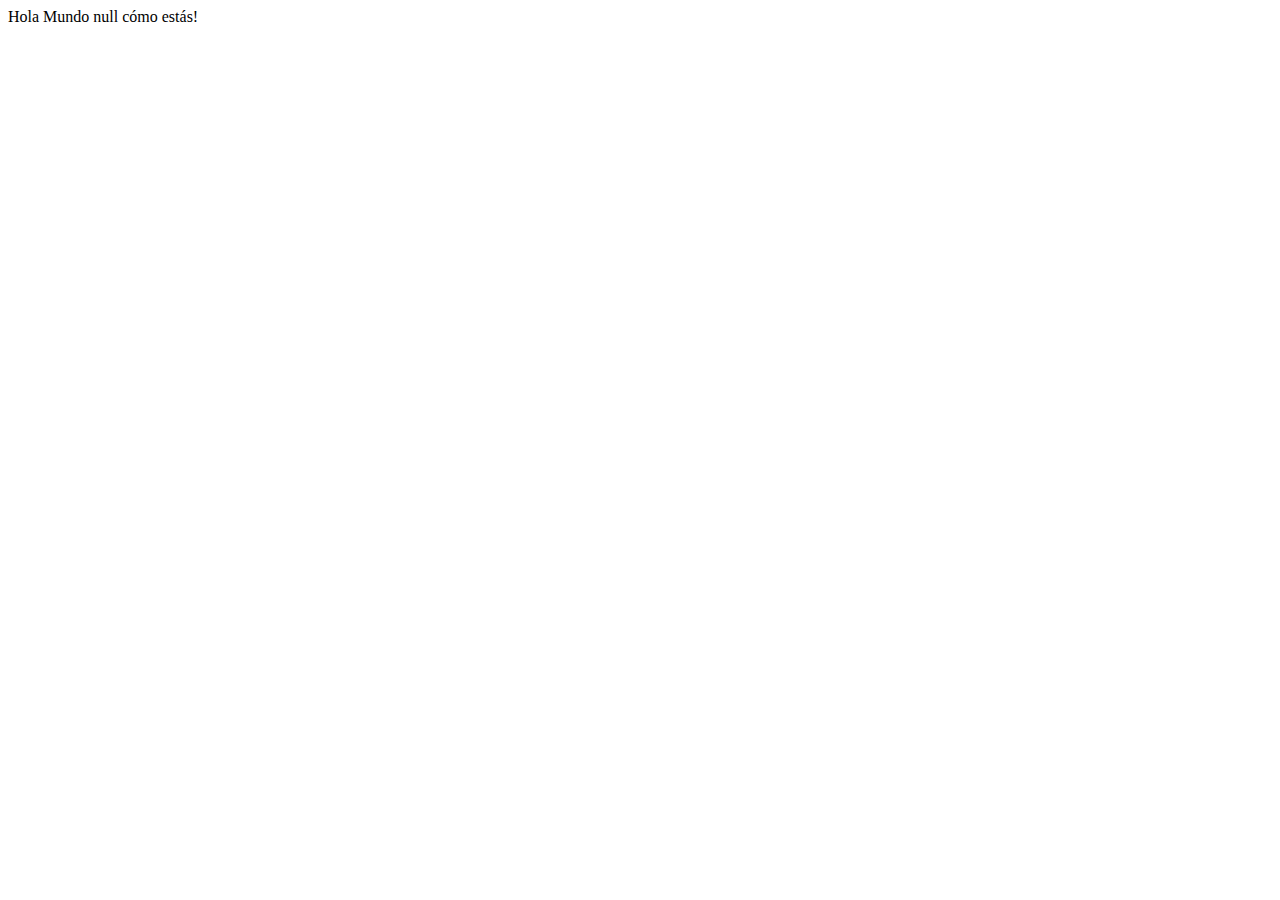
==== clase_03/Primer_Proyecto/index.html @ 7f1a62f0 "Commit ejercicio clase 03" ====
<!DOCTYPE html>
<html lang="en">
<head>
    <meta charset="UTF-8">
    <meta http-equiv="X-UA-Compatible" content="IE=edge">
    <meta name="viewport" content="width=device-width, initial-scale=1.0">
    <title>Proyecto_clase_03</title>
</head>
<body>
    <div id="myApp" >
        Este es un placeholder que sera modificado      
    </div>
    <script type="module" src="js/app.js" ></script>
    
</body>
</html>
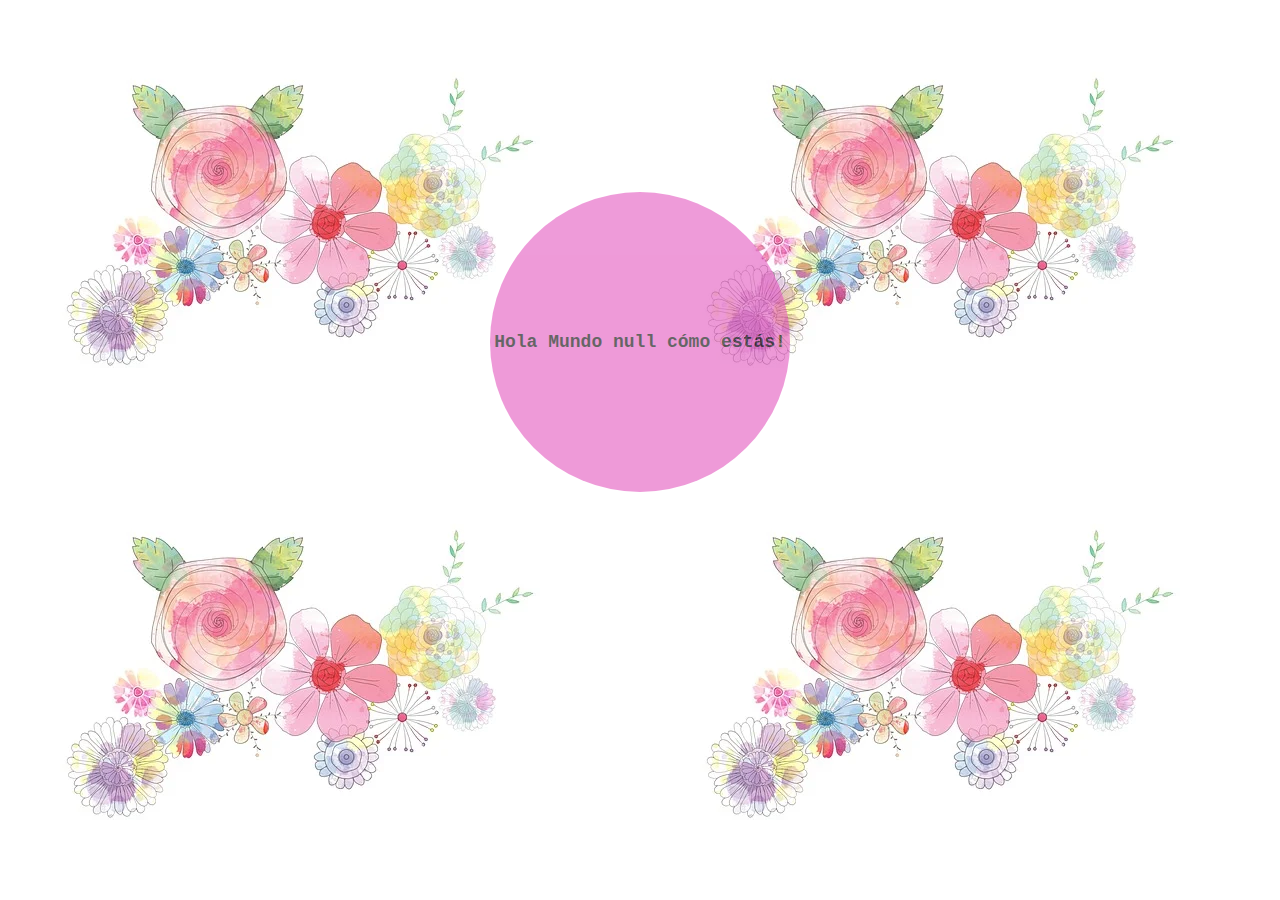
==== commit 6181a368: "Ejercicio Clase 03" ====
--- a/clase_03/Primer_Proyecto/index.html
+++ b/clase_03/Primer_Proyecto/index.html
@@ -4,9 +4,11 @@
     <meta charset="UTF-8">
     <meta http-equiv="X-UA-Compatible" content="IE=edge">
     <meta name="viewport" content="width=device-width, initial-scale=1.0">
+    <link rel="stylesheet" href="css/style.css">
     <title>Proyecto_clase_03</title>
 </head>
 <body>
+    
     <div id="myApp" >
         Este es un placeholder que sera modificado      
     </div>
--- a/clase_03/Primer_Proyecto/css/style.css
+++ b/clase_03/Primer_Proyecto/css/style.css
@@ -0,0 +1,28 @@
+* {
+    margin: 0;
+    padding: 0;
+}
+body{
+    background: url("/clase_03/Primer_Proyecto/img/flower-2342706_640.webp");   
+}
+
+
+div{
+    background-color: #E358BF;
+    opacity: 60%;
+    width: 300px;
+    height: 300px;
+    border-radius: 50%;
+    text-align: center;
+    font-size:large ;
+    font-weight:bold;
+    font-family:'Courier New', Courier, monospace;
+    margin: 0 auto;
+    margin-top: 15%;
+    /* display: flex;
+    justify-content: center;
+     */
+    display: grid;
+    place-content: center;
+    
+}
